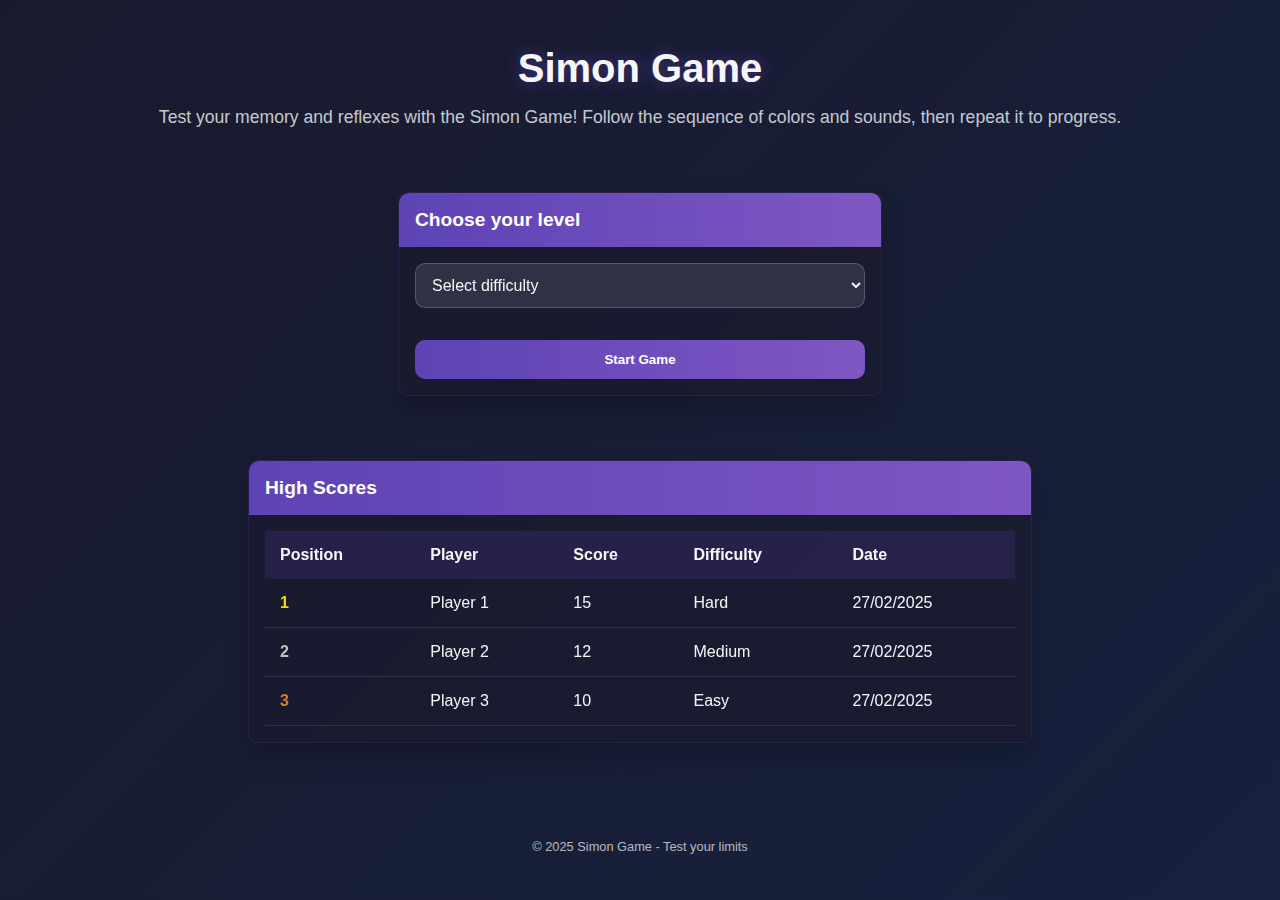
==== simon.html @ 30753379 "Add files via upload" ====
<!DOCTYPE html>
<html lang="en">
<head>
    <meta charset="UTF-8">
    <meta name="viewport" content="width=device-width, initial-scale=1.0">
    <title>Simon Game</title>
    <style>
        :root {
            --primary: #5d43b5;
            --secondary: #f39c12;
            --dark: #1a1a2e;
            --light: #f6f6f6;
            --simon-green: #00cc66;
            --simon-red: #ff3333;
            --simon-yellow: #ffcc00;
            --simon-blue: #3399ff;
            --spacing-xs: 0.5rem;
            --spacing-sm: 1rem;
            --spacing-md: 2rem;
            --radius: 10px;
        }

        * { margin: 0; padding: 0; box-sizing: border-box; }

        body {
            font-family: 'Arial', sans-serif;
            background: linear-gradient(135deg, var(--dark) 0%, #16213e 100%);
            color: var(--light);
            min-height: 100vh;
            display: flex;
            flex-direction: column;
        }

        .container {
            width: 90%;
            max-width: 1200px;
            margin: 0 auto;
            padding: var(--spacing-md) var(--spacing-xs);
            min-height: 100vh;
            display: flex;
            flex-direction: column;
            justify-content: center;
        }

        h1 {
            font-size: 2.5rem;
            text-align: center;
            margin-bottom: var(--spacing-sm);
            text-shadow: 0 0 15px rgba(93, 67, 181, 0.6);
            animation: glow 3s infinite;
        }

        @keyframes glow {
            0%, 100% { text-shadow: 0 0 10px rgba(93, 67, 181, 0.6); }
            50% { text-shadow: 0 0 20px rgba(93, 67, 181, 0.9); }
        }

        .lead {
            font-size: 1.1rem;
            text-align: center;
            margin-bottom: var(--spacing-md);
            color: rgba(246, 246, 246, 0.8);
            max-width: 90%;
            margin: 0 auto var(--spacing-md);
        }

        .card {
            background: rgba(26, 26, 46, 0.8);
            backdrop-filter: blur(10px);
            border-radius: var(--radius);
            box-shadow: 0 15px 25px rgba(0, 0, 0, 0.2);
            margin-bottom: var(--spacing-md);
            border: 1px solid rgba(93, 67, 181, 0.2);
            width: 100%;
        }

        .card-header {
            background: linear-gradient(90deg, var(--primary), #7e57c2);
            padding: var(--spacing-sm);
            border-radius: var(--radius) var(--radius) 0 0;
        }

        .card-header h2 {
            color: white;
            font-weight: 600;
            font-size: 1.2rem;
            margin: 0;
        }

        .card-body {
            padding: var(--spacing-sm);
        }

        .form-select {
            width: 100%;
            padding: 12px;
            border-radius: var(--radius);
            background-color: rgba(255, 255, 255, 0.1);
            border: 1px solid rgba(255, 255, 255, 0.2);
            color: var(--light);
            font-size: 1rem;
            margin-bottom: var(--spacing-md);
        }

        .btn-primary {
            background: linear-gradient(to right, var(--primary), #7e57c2);
            color: white;
            border: none;
            padding: 12px 24px;
            border-radius: var(--radius);
            font-weight: 600;
            cursor: pointer;
            width: 100%;
        }

        .table-responsive {
            overflow-x: auto;
        }

        .table {
            width: 100%;
            border-collapse: separate;
            border-spacing: 0;
            color: var(--light);
        }

        .table th {
            padding: 15px;
            text-align: left;
            font-weight: 600;
            background-color: rgba(93, 67, 181, 0.2);
        }

        .table td {
            padding: 15px;
            border-bottom: 1px solid rgba(255, 255, 255, 0.1);
        }

        .position-1 { color: gold; font-weight: bold; }
        .position-2 { color: silver; font-weight: bold; }
        .position-3 { color: #cd7f32; font-weight: bold; }

        /* Mobile optimization for score table */
        @media (max-width: 767px) {
            .table {
                font-size: 0.85rem;
            }
            
            .table th, .table td {
                padding: 10px 5px;
            }
            
            /* Prioritize which columns to show on small screens */
            .table th:nth-child(5), 
            .table td:nth-child(5) {
                display: none; /* Hide date column on very small screens */
            }
            
            /* Make position column smaller */
            .table th:first-child, 
            .table td:first-child {
                width: 15%;
                text-align: center;
            }
            
            /* Compact display for mobile */
            .card-body {
                padding: var(--spacing-xs);
            }
        }
        
        @media (max-width: 480px) {
            .table {
                font-size: 0.75rem;
            }
            
            .table th, .table td {
                padding: 8px 4px;
            }
            
            /* Further optimize on very small screens */
            .table th:nth-child(4), 
            .table td:nth-child(4) {
                display: none; /* Hide difficulty column on extra small screens */
            }
        }

        .row {
            display: flex;
            flex-wrap: wrap;
            justify-content: center;
            width: 100%;
            margin-bottom: var(--spacing-md);
        }

        /* Responsive layout with better grid system */
        .row > div {
            width: 100%;
            max-width: 100%;
            padding: 0 var(--spacing-xs);
        }

        @media (min-width: 768px) {
            .row > div.col-md-6 {
                width: 50%;
            }
            
            .row > div.col-md-8 {
                width: 66.66%;
            }
            
            .row > div.col-md-4 {
                width: 33.33%;
            }
            
            .container {
                padding: var(--spacing-md);
            }
        }

        @media (max-width: 768px) {
            h1 { 
                font-size: 1.8rem; 
            }
            
            .lead { 
                font-size: 1rem; 
            }
            
            .card-header h2 {
                font-size: 1.1rem;
            }
        }

        @media (max-width: 576px) {
            h1 { 
                font-size: 1.5rem; 
            }
            
            .lead { 
                font-size: 0.9rem; 
            }
            
            .container { 
                padding: var(--spacing-xs); 
                width: 95%;
            }
            
            .card {
                margin-bottom: var(--spacing-sm);
            }
        }

        .fade-in {
            animation: fadeIn 1s ease-out;
        }

        @keyframes fadeIn {
            from { opacity: 0; transform: translateY(20px); }
            to { opacity: 1; transform: translateY(0); }
        }
    </style>
</head>
<body>
    <div class="container">
        <div class="row fade-in">
            <div style="width: 100%; text-align: center;">
                <h1>Simon Game</h1>
                <p class="lead">Test your memory and reflexes with the Simon Game! Follow the sequence of colors and sounds, then repeat it to progress.</p>
            </div>
        </div>

        <div class="row fade-in">
            <div class="col-md-6" style="width: 100%; max-width: 500px; margin: 0 auto;">
                <div class="card">
                    <div class="card-header">
                        <h2>Choose your level</h2>
                    </div>
                    <div class="card-body">
                        <form id="difficulty-form">
                            <select class="form-select" name="difficulty" required>
                                <option value="" selected disabled>Select difficulty</option>
                                <option value="easy">Easy - Normal speed</option>
                                <option value="medium">Medium - Fast speed</option>
                                <option value="hard">Hard - Very fast speed</option>
                            </select>
                            <button type="submit" class="btn-primary">Start Game</button>
                        </form>
                    </div>
                </div>
            </div>
        </div>

        <div class="row fade-in">
            <div class="col-md-8" style="width: 100%; max-width: 800px; margin: 0 auto;">
                <div class="card">
                    <div class="card-header">
                        <h2>High Scores</h2>
                    </div>
                    <div class="card-body">
                        <div class="table-responsive">
                            <table class="table">
                                <thead>
                                    <tr>
                                        <th>Position</th>
                                        <th>Player</th>
                                        <th>Score</th>
                                        <th>Difficulty</th>
                                        <th>Date</th>
                                    </tr>
                                </thead>
                                <tbody>
                                    <tr>
                                        <td class="position-1">1</td>
                                        <td>Player 1</td>
                                        <td>15</td>
                                        <td>Hard</td>
                                        <td>27/02/2025</td>
                                    </tr>
                                    <tr>
                                        <td class="position-2">2</td>
                                        <td>Player 2</td>
                                        <td>12</td>
                                        <td>Medium</td>
                                        <td>27/02/2025</td>
                                    </tr>
                                    <tr>
                                        <td class="position-3">3</td>
                                        <td>Player 3</td>
                                        <td>10</td>
                                        <td>Easy</td>
                                        <td>27/02/2025</td>
                                    </tr>
                                </tbody>
                            </table>
                        </div>
                    </div>
                </div>
            </div>
        </div>

        <div style="margin-top: var(--spacing-md); text-align: center; opacity: 0.7; font-size: 0.8rem;">
            © 2025 Simon Game - Test your limits
        </div>
    </div>

    <script>
        document.addEventListener('DOMContentLoaded', function() {
            document.querySelectorAll('.fade-in').forEach((el, i) => {
                el.style.opacity = '0';
                setTimeout(() => {
                    el.style.opacity = '1';
                    el.style.transform = 'translateY(0)';
                }, 100 * (i + 1));
            });

            document.getElementById('difficulty-form').addEventListener('submit', function(e) {
                e.preventDefault();
                const difficulty = this.querySelector('select[name="difficulty"]').value;
                alert('Selected difficulty: ' + difficulty + '\nThe game will be implemented in a next step.');
            });
        });
    </script>
</body>
</html>
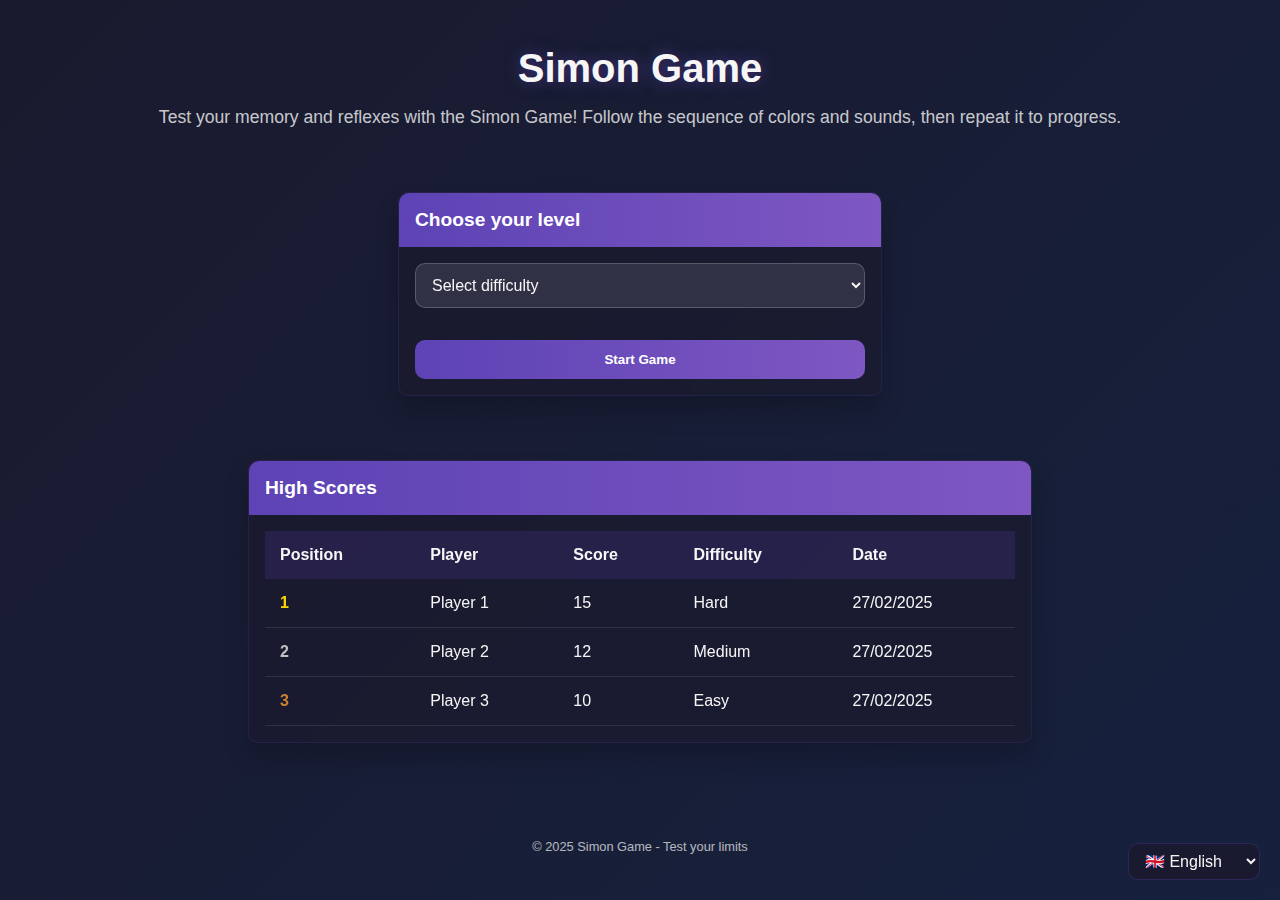
==== commit 28622fe0: "Add files via upload" ====
--- a/simon.html
+++ b/simon.html
@@ -259,6 +259,33 @@
         @keyframes fadeIn {
             from { opacity: 0; transform: translateY(20px); }
             to { opacity: 1; transform: translateY(0); }
+        }
+
+        .language-selector {
+            position: fixed;
+            bottom: 20px;
+            right: 20px;
+            z-index: 1000;
+        }
+
+        .language-selector select {
+            padding: 8px 12px;
+            border-radius: var(--radius);
+            background-color: rgba(26, 26, 46, 0.9);
+            border: 1px solid rgba(93, 67, 181, 0.3);
+            color: var(--light);
+            font-size: 1rem;
+            cursor: pointer;
+            backdrop-filter: blur(5px);
+        }
+
+        .language-selector select:hover {
+            border-color: var(--primary);
+        }
+
+        .language-selector select option {
+            background-color: rgba(26, 26, 46, 0.9);
+            padding: 8px;
         }
     </style>
 </head>
@@ -343,6 +370,14 @@
         <div style="margin-top: var(--spacing-md); text-align: center; opacity: 0.7; font-size: 0.8rem;">
             © 2025 Simon Game - Test your limits
         </div>
+
+        <div class="language-selector">
+            <select id="languageSelect" onchange="changeLanguage(this.value)">
+                <option value="fr">🇫🇷 Français</option>
+                <option value="en" selected>🇬🇧 English</option>
+                <option value="de">🇩🇪 Deutsch</option>
+            </select>
+        </div>
     </div>
 
     <script>
@@ -358,9 +393,78 @@
             document.getElementById('difficulty-form').addEventListener('submit', function(e) {
                 e.preventDefault();
                 const difficulty = this.querySelector('select[name="difficulty"]').value;
-                alert('Selected difficulty: ' + difficulty + '\nThe game will be implemented in a next step.');
+                this.submit();
             });
         });
+
+        function changeLanguage(lang) {
+                const translations = {
+                    'en': {
+                        'title': 'Simon Game',
+                        'subtitle': 'Test your memory and reflexes with the Simon Game! Follow the sequence of colors and sounds, then repeat it to progress.',
+                        'chooseLevelTitle': 'Choose your level',
+                        'selectDifficulty': 'Select difficulty',
+                        'easy': 'Easy - Normal speed',
+                        'medium': 'Medium - Fast speed',
+                        'hard': 'Hard - Very fast speed',
+                        'startGame': 'Start Game',
+                        'highScores': 'High Scores',
+                        'position': 'Position',
+                        'player': 'Player',
+                        'score': 'Score',
+                        'difficulty': 'Difficulty',
+                        'date': 'Date'
+                    },
+                    'fr': {
+                        'title': 'Jeu Simon',
+                        'subtitle': 'Testez votre mémoire et vos réflexes avec le jeu Simon ! Suivez la séquence de couleurs et de sons, puis répétez-la pour progresser.',
+                        'chooseLevelTitle': 'Choisissez votre niveau',
+                        'selectDifficulty': 'Sélectionnez la difficulté',
+                        'easy': 'Facile - Vitesse normale',
+                        'medium': 'Moyen - Vitesse rapide',
+                        'hard': 'Difficile - Vitesse très rapide',
+                        'startGame': 'Commencer le jeu',
+                        'highScores': 'Meilleurs scores',
+                        'position': 'Position',
+                        'player': 'Joueur',
+                        'score': 'Score',
+                        'difficulty': 'Difficulté',
+                        'date': 'Date'
+                    },
+                    'de': {
+                        'title': 'Simon Spiel',
+                        'subtitle': 'Testen Sie Ihr Gedächtnis und Ihre Reflexe mit dem Simon-Spiel! Folgen Sie der Sequenz von Farben und Tönen und wiederholen Sie diese, um voranzukommen.',
+                        'chooseLevelTitle': 'Wählen Sie Ihr Level',
+                        'selectDifficulty': 'Schwierigkeit auswählen',
+                        'easy': 'Einfach - Normale Geschwindigkeit',
+                        'medium': 'Mittel - Schnelle Geschwindigkeit',
+                        'hard': 'Schwer - Sehr schnelle Geschwindigkeit',
+                        'startGame': 'Spiel starten',
+                        'highScores': 'Bestenliste',
+                        'position': 'Position',
+                        'player': 'Spieler',
+                        'score': 'Punktzahl',
+                        'difficulty': 'Schwierigkeit',
+                        'date': 'Datum'
+                    }
+                };
+
+                const t = translations[lang];
+                document.querySelector('h1').textContent = t.title;
+                document.querySelector('.lead').textContent = t.subtitle;
+                document.querySelector('.card-header h2').textContent = t.chooseLevelTitle;
+                document.querySelector('select[name="difficulty"] option[disabled]').textContent = t.selectDifficulty;
+                document.querySelector('select[name="difficulty"] option[value="easy"]').textContent = t.easy;
+                document.querySelector('select[name="difficulty"] option[value="medium"]').textContent = t.medium;
+                document.querySelector('select[name="difficulty"] option[value="hard"]').textContent = t.hard;
+                document.querySelector('.btn-primary').textContent = t.startGame;
+                document.querySelectorAll('.card-header h2')[1].textContent = t.highScores;
+                document.querySelectorAll('th')[0].textContent = t.position;
+                document.querySelectorAll('th')[1].textContent = t.player;
+                document.querySelectorAll('th')[2].textContent = t.score;
+                document.querySelectorAll('th')[3].textContent = t.difficulty;
+                document.querySelectorAll('th')[4].textContent = t.date;
+            }
     </script>
 </body>
 </html>
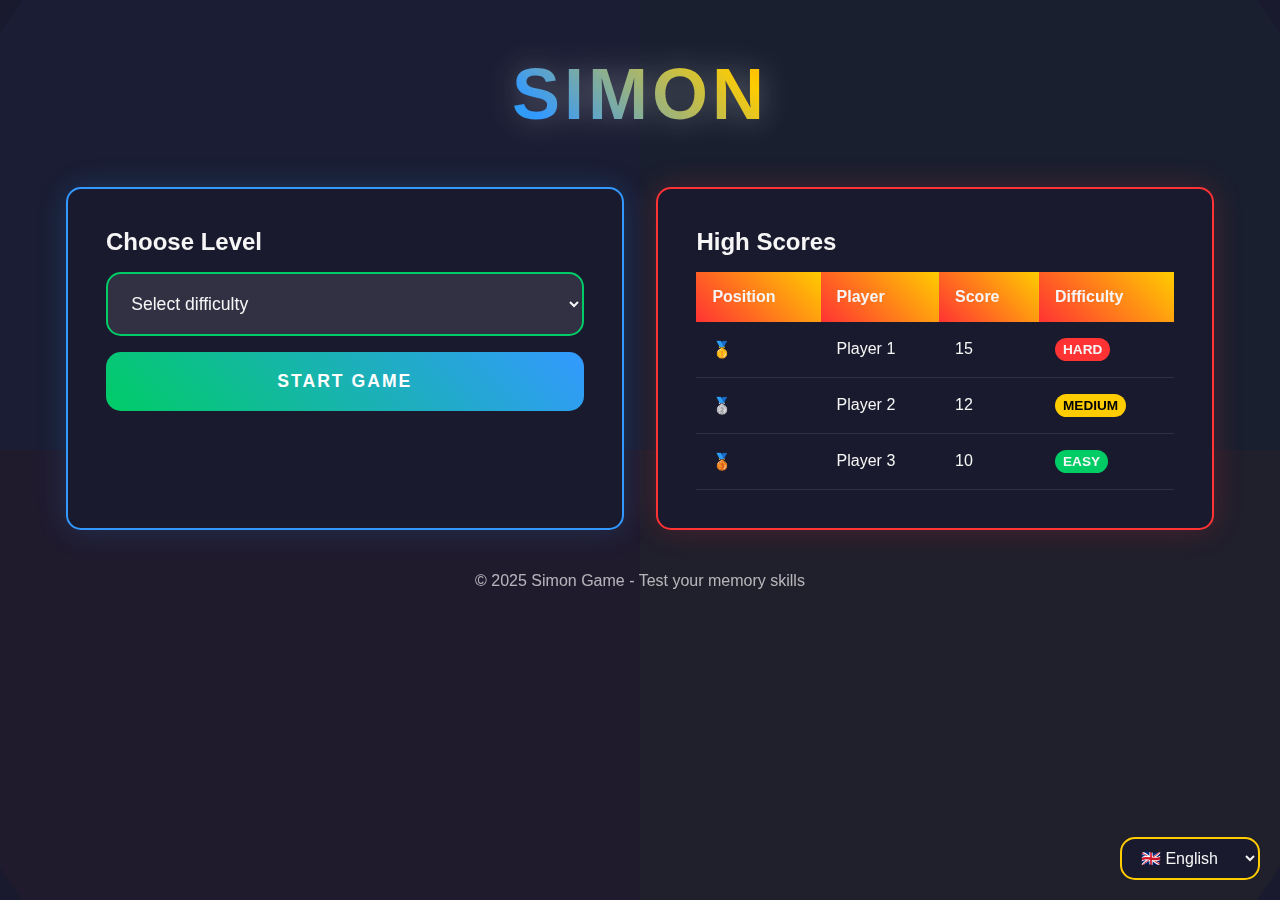
==== commit 5e86295b: "Add files via upload" ====
--- a/simon.html
+++ b/simon.html
@@ -1,375 +1,330 @@
-
 <!DOCTYPE html>
 <html lang="en">
 <head>
     <meta charset="UTF-8">
-    <meta name="viewport" content="width=device-width, initial-scale=1.0">
+    <meta name="viewport" content="width=device-width, initial-scale=1.0, maximum-scale=1.0, user-scalable=no">
     <title>Simon Game</title>
     <style>
         :root {
-            --primary: #5d43b5;
-            --secondary: #f39c12;
-            --dark: #1a1a2e;
-            --light: #f6f6f6;
             --simon-green: #00cc66;
             --simon-red: #ff3333;
             --simon-yellow: #ffcc00;
             --simon-blue: #3399ff;
-            --spacing-xs: 0.5rem;
-            --spacing-sm: 1rem;
-            --spacing-md: 2rem;
-            --radius: 10px;
-        }
-
-        * { margin: 0; padding: 0; box-sizing: border-box; }
+            --dark: #1a1a2e;
+            --light: #f6f6f6;
+            --spacing-md: clamp(1rem, 2vw, 2rem);
+            --radius: 15px;
+        }
+
+        * {
+            margin: 0;
+            padding: 0;
+            box-sizing: border-box;
+            -webkit-tap-highlight-color: transparent;
+        }
 
         body {
-            font-family: 'Arial', sans-serif;
-            background: linear-gradient(135deg, var(--dark) 0%, #16213e 100%);
+            font-family: -apple-system, BlinkMacSystemFont, 'Segoe UI', Roboto, Oxygen, Ubuntu, sans-serif;
+            min-height: 100vh;
+            min-height: -webkit-fill-available;
+            background-color: var(--dark);
             color: var(--light);
+            overflow-x: hidden;
+            position: relative;
+        }
+
+        /* Fix for iOS height issue */
+        html {
+            height: -webkit-fill-available;
+        }
+
+        body::before {
+            content: '';
+            position: fixed;
+            top: 50%;
+            left: 50%;
+            transform: translate(-50%, -50%);
+            width: min(200vw, 200vh);
+            height: min(200vw, 200vh);
+            background-image: url("data:image/svg+xml,%3Csvg viewBox='0 0 1000 1000' xmlns='http://www.w3.org/2000/svg'%3E%3Cg transform='translate(500, 500)'%3E%3Ccircle cx='0' cy='0' r='480' fill='none' stroke='rgba(255,255,255,0.05)' stroke-width='5'/%3E%3Cg transform='rotate(45)'%3E%3Cpath d='M-300,-300 A424.264,424.264 0 0,1 300,-300 L0,0 Z' fill='%2300cc66' opacity='0.1'/%3E%3Cpath d='M300,-300 A424.264,424.264 0 0,1 300,300 L0,0 Z' fill='%23ffcc00' opacity='0.1'/%3E%3Cpath d='M300,300 A424.264,424.264 0 0,1 -300,300 L0,0 Z' fill='%23ff3333' opacity='0.1'/%3E%3Cpath d='M-300,300 A424.264,424.264 0 0,1 -300,-300 L0,0 Z' fill='%233399ff' opacity='0.1'/%3E%3C/g%3E%3C/g%3E%3C/svg%3E");
+            background-size: contain;
+            background-repeat: no-repeat;
+            background-position: center;
+            opacity: 0.3;
+            z-index: 0;
+            pointer-events: none;
+        }
+
+        .container {
+            width: min(95%, 1200px);
+            margin: 0 auto;
+            padding: var(--spacing-md);
             min-height: 100vh;
+            min-height: -webkit-fill-available;
             display: flex;
             flex-direction: column;
-        }
-
-        .container {
-            width: 90%;
-            max-width: 1200px;
-            margin: 0 auto;
-            padding: var(--spacing-md) var(--spacing-xs);
-            min-height: 100vh;
+            gap: var(--spacing-md);
+            position: relative;
+            z-index: 1;
+        }
+
+        .game-header {
+            text-align: center;
+            padding: clamp(1rem, 3vh, 3rem) 0;
+        }
+
+        .game-title {
+            font-size: clamp(2.5rem, 8vw, 4.5rem);
+            text-transform: uppercase;
+            letter-spacing: 4px;
+            background: linear-gradient(45deg, 
+                var(--simon-green) 20%, 
+                var(--simon-blue) 40%, 
+                var(--simon-yellow) 60%, 
+                var(--simon-red) 80%);
+            -webkit-background-clip: text;
+            background-clip: text;
+            -webkit-text-fill-color: transparent;
+            filter: drop-shadow(0 0 15px rgba(255,255,255,0.3));
+        }
+
+        .game-panel {
+            display: grid;
+            grid-template-columns: repeat(auto-fit, minmax(min(100%, 300px), 1fr));
+            gap: clamp(1rem, 3vw, 2rem);
+            flex: 1;
+        }
+
+        .panel {
+            background: rgba(26, 26, 46, 0.95);
+            backdrop-filter: blur(10px);
+            -webkit-backdrop-filter: blur(10px);
+            border-radius: var(--radius);
+            padding: clamp(1rem, 3vw, 2.5rem);
             display: flex;
             flex-direction: column;
-            justify-content: center;
-        }
-
-        h1 {
-            font-size: 2.5rem;
-            text-align: center;
-            margin-bottom: var(--spacing-sm);
-            text-shadow: 0 0 15px rgba(93, 67, 181, 0.6);
-            animation: glow 3s infinite;
-        }
-
-        @keyframes glow {
-            0%, 100% { text-shadow: 0 0 10px rgba(93, 67, 181, 0.6); }
-            50% { text-shadow: 0 0 20px rgba(93, 67, 181, 0.9); }
-        }
-
-        .lead {
-            font-size: 1.1rem;
-            text-align: center;
-            margin-bottom: var(--spacing-md);
-            color: rgba(246, 246, 246, 0.8);
-            max-width: 90%;
-            margin: 0 auto var(--spacing-md);
-        }
-
-        .card {
-            background: rgba(26, 26, 46, 0.8);
-            backdrop-filter: blur(10px);
-            border-radius: var(--radius);
-            box-shadow: 0 15px 25px rgba(0, 0, 0, 0.2);
-            margin-bottom: var(--spacing-md);
-            border: 1px solid rgba(93, 67, 181, 0.2);
-            width: 100%;
-        }
-
-        .card-header {
-            background: linear-gradient(90deg, var(--primary), #7e57c2);
-            padding: var(--spacing-sm);
-            border-radius: var(--radius) var(--radius) 0 0;
-        }
-
-        .card-header h2 {
-            color: white;
-            font-weight: 600;
-            font-size: 1.2rem;
-            margin: 0;
-        }
-
-        .card-body {
-            padding: var(--spacing-sm);
+            gap: 1rem;
+        }
+
+        .control-panel {
+            border: 2px solid var(--simon-blue);
+            box-shadow: 0 0 30px rgba(51, 153, 255, 0.2);
+        }
+
+        .highscores-panel {
+            border: 2px solid var(--simon-red);
+            box-shadow: 0 0 30px rgba(255, 51, 51, 0.2);
+        }
+
+        .difficulty-form {
+            display: flex;
+            flex-direction: column;
+            gap: 1rem;
         }
 
         .form-select {
             width: 100%;
-            padding: 12px;
+            padding: clamp(0.8rem, 2vw, 1.2rem);
             border-radius: var(--radius);
-            background-color: rgba(255, 255, 255, 0.1);
-            border: 1px solid rgba(255, 255, 255, 0.2);
+            background: rgba(255, 255, 255, 0.1);
+            border: 2px solid var(--simon-green);
             color: var(--light);
-            font-size: 1rem;
-            margin-bottom: var(--spacing-md);
+            font-size: clamp(0.9rem, 2vw, 1.1rem);
+            cursor: pointer;
+        }
+
+        .form-select option {
+            background: var(--dark);
+            color: var(--light);
+            padding: 0.5rem;
         }
 
         .btn-primary {
-            background: linear-gradient(to right, var(--primary), #7e57c2);
+            width: 100%;
+            padding: clamp(0.8rem, 2vw, 1.2rem);
+            border-radius: var(--radius);
+            background: linear-gradient(45deg, var(--simon-green), var(--simon-blue));
+            border: none;
             color: white;
-            border: none;
-            padding: 12px 24px;
-            border-radius: var(--radius);
-            font-weight: 600;
+            font-weight: bold;
+            text-transform: uppercase;
+            letter-spacing: 2px;
+            font-size: clamp(0.9rem, 2vw, 1.1rem);
             cursor: pointer;
+            transition: transform 0.3s ease;
+        }
+
+        .score-table {
             width: 100%;
-        }
-
-        .table-responsive {
-            overflow-x: auto;
-        }
-
-        .table {
-            width: 100%;
-            border-collapse: separate;
-            border-spacing: 0;
-            color: var(--light);
-        }
-
-        .table th {
-            padding: 15px;
+            border-collapse: collapse;
+            font-size: clamp(0.8rem, 2vw, 1rem);
+        }
+
+        .score-table th,
+        .score-table td {
+            padding: clamp(0.5rem, 1.5vw, 1rem);
             text-align: left;
-            font-weight: 600;
-            background-color: rgba(93, 67, 181, 0.2);
-        }
-
-        .table td {
-            padding: 15px;
+        }
+
+        .score-table th {
+            background: linear-gradient(45deg, var(--simon-red), var(--simon-yellow));
+            white-space: nowrap;
+        }
+
+        .score-table td {
             border-bottom: 1px solid rgba(255, 255, 255, 0.1);
         }
 
-        .position-1 { color: gold; font-weight: bold; }
-        .position-2 { color: silver; font-weight: bold; }
-        .position-3 { color: #cd7f32; font-weight: bold; }
-
-        /* Mobile optimization for score table */
-        @media (max-width: 767px) {
-            .table {
-                font-size: 0.85rem;
-            }
-            
-            .table th, .table td {
-                padding: 10px 5px;
-            }
-            
-            /* Prioritize which columns to show on small screens */
-            .table th:nth-child(5), 
-            .table td:nth-child(5) {
-                display: none; /* Hide date column on very small screens */
-            }
-            
-            /* Make position column smaller */
-            .table th:first-child, 
-            .table td:first-child {
-                width: 15%;
-                text-align: center;
-            }
-            
-            /* Compact display for mobile */
-            .card-body {
-                padding: var(--spacing-xs);
-            }
-        }
-        
-        @media (max-width: 480px) {
-            .table {
-                font-size: 0.75rem;
-            }
-            
-            .table th, .table td {
-                padding: 8px 4px;
-            }
-            
-            /* Further optimize on very small screens */
-            .table th:nth-child(4), 
-            .table td:nth-child(4) {
-                display: none; /* Hide difficulty column on extra small screens */
-            }
-        }
-
-        .row {
-            display: flex;
-            flex-wrap: wrap;
-            justify-content: center;
-            width: 100%;
-            margin-bottom: var(--spacing-md);
-        }
-
-        /* Responsive layout with better grid system */
-        .row > div {
-            width: 100%;
-            max-width: 100%;
-            padding: 0 var(--spacing-xs);
-        }
-
-        @media (min-width: 768px) {
-            .row > div.col-md-6 {
-                width: 50%;
-            }
-            
-            .row > div.col-md-8 {
-                width: 66.66%;
-            }
-            
-            .row > div.col-md-4 {
-                width: 33.33%;
-            }
-            
-            .container {
-                padding: var(--spacing-md);
-            }
-        }
-
-        @media (max-width: 768px) {
-            h1 { 
-                font-size: 1.8rem; 
-            }
-            
-            .lead { 
-                font-size: 1rem; 
-            }
-            
-            .card-header h2 {
-                font-size: 1.1rem;
-            }
-        }
-
-        @media (max-width: 576px) {
-            h1 { 
-                font-size: 1.5rem; 
-            }
-            
-            .lead { 
-                font-size: 0.9rem; 
-            }
-            
-            .container { 
-                padding: var(--spacing-xs); 
-                width: 95%;
-            }
-            
-            .card {
-                margin-bottom: var(--spacing-sm);
-            }
-        }
-
-        .fade-in {
-            animation: fadeIn 1s ease-out;
-        }
-
-        @keyframes fadeIn {
-            from { opacity: 0; transform: translateY(20px); }
-            to { opacity: 1; transform: translateY(0); }
-        }
+        .difficulty-badge {
+            padding: 0.3em 0.6em;
+            border-radius: 1em;
+            font-size: 0.85em;
+            font-weight: bold;
+            display: inline-block;
+            text-transform: uppercase;
+        }
+
+        .easy-badge { background: var(--simon-green); }
+        .medium-badge { background: var(--simon-yellow); color: #000; }
+        .hard-badge { background: var(--simon-red); }
 
         .language-selector {
             position: fixed;
-            bottom: 20px;
-            right: 20px;
+            bottom: clamp(10px, 2vw, 20px);
+            right: clamp(10px, 2vw, 20px);
             z-index: 1000;
         }
 
         .language-selector select {
-            padding: 8px 12px;
+            padding: clamp(6px, 1.5vw, 10px) clamp(8px, 2vw, 15px);
             border-radius: var(--radius);
-            background-color: rgba(26, 26, 46, 0.9);
-            border: 1px solid rgba(93, 67, 181, 0.3);
+            background: rgba(26, 26, 46, 0.95);
+            border: 2px solid var(--simon-yellow);
             color: var(--light);
-            font-size: 1rem;
+            font-size: clamp(0.8rem, 2vw, 1rem);
             cursor: pointer;
             backdrop-filter: blur(5px);
-        }
-
-        .language-selector select:hover {
-            border-color: var(--primary);
-        }
-
-        .language-selector select option {
-            background-color: rgba(26, 26, 46, 0.9);
-            padding: 8px;
+            -webkit-backdrop-filter: blur(5px);
+        }
+
+        footer {
+            text-align: center;
+            font-size: clamp(0.8rem, 2vw, 1rem);
+            opacity: 0.7;
+            padding: 1rem 0;
+        }
+
+        @media (max-width: 480px) {
+            .score-table {
+                display: block;
+                overflow-x: auto;
+                -webkit-overflow-scrolling: touch;
+            }
+
+            .score-table thead {
+                position: sticky;
+                top: 0;
+                z-index: 1;
+            }
+
+            .panel {
+                max-height: 80vh;
+                overflow-y: auto;
+            }
+
+            .container {
+                padding: 0.5rem;
+            }
+        }
+
+        @media (hover: hover) {
+            .btn-primary:hover {
+                transform: translateY(-2px);
+                box-shadow: 0 5px 15px rgba(0, 204, 102, 0.4);
+            }
+
+            .form-select:hover {
+                border-color: var(--simon-yellow);
+                box-shadow: 0 0 15px rgba(255, 204, 0, 0.3);
+            }
+
+            .language-selector select:hover {
+                border-color: var(--simon-blue);
+                box-shadow: 0 0 15px rgba(51, 153, 255, 0.3);
+            }
+        }
+
+        @media (orientation: landscape) and (max-height: 500px) {
+            .container {
+                min-height: auto;
+            }
+
+            .game-panel {
+                grid-template-columns: repeat(2, 1fr);
+            }
         }
     </style>
 </head>
 <body>
     <div class="container">
-        <div class="row fade-in">
-            <div style="width: 100%; text-align: center;">
-                <h1>Simon Game</h1>
-                <p class="lead">Test your memory and reflexes with the Simon Game! Follow the sequence of colors and sounds, then repeat it to progress.</p>
+        <header class="game-header">
+            <h1 class="game-title" data-translate="title">Simon</h1>
+        </header>
+
+        <main class="game-panel">
+            <div class="control-panel panel">
+                <h2 data-translate="choose_level">Choose Level</h2>
+                <form id="difficulty-form" class="difficulty-form">
+                    <select class="form-select" name="difficulty" required>
+                        <option value="" selected disabled data-translate="select_difficulty">Select difficulty</option>
+                        <option value="easy" data-translate="easy">Easy - Normal speed</option>
+                        <option value="medium" data-translate="medium">Medium - Fast speed</option>
+                        <option value="hard" data-translate="hard">Hard - Very fast speed</option>
+                    </select>
+                    <button type="submit" class="btn-primary" data-translate="start_game">Start Game</button>
+                </form>
             </div>
-        </div>
-
-        <div class="row fade-in">
-            <div class="col-md-6" style="width: 100%; max-width: 500px; margin: 0 auto;">
-                <div class="card">
-                    <div class="card-header">
-                        <h2>Choose your level</h2>
-                    </div>
-                    <div class="card-body">
-                        <form id="difficulty-form">
-                            <select class="form-select" name="difficulty" required>
-                                <option value="" selected disabled>Select difficulty</option>
-                                <option value="easy">Easy - Normal speed</option>
-                                <option value="medium">Medium - Fast speed</option>
-                                <option value="hard">Hard - Very fast speed</option>
-                            </select>
-                            <button type="submit" class="btn-primary">Start Game</button>
-                        </form>
-                    </div>
+
+            <div class="highscores-panel panel">
+                <h2 data-translate="high_scores">High Scores</h2>
+                <div style="overflow-x: auto;">
+                    <table class="score-table">
+                        <thead>
+                            <tr>
+                                <th data-translate="position">Position</th>
+                                <th data-translate="player">Player</th>
+                                <th data-translate="score">Score</th>
+                                <th data-translate="difficulty">Difficulty</th>
+                            </tr>
+                        </thead>
+                        <tbody>
+                            <tr>
+                                <td>🥇</td>
+                                <td>Player 1</td>
+                                <td>15</td>
+                                <td><span class="difficulty-badge hard-badge" data-translate="hard_badge">Hard</span></td>
+                            </tr>
+                            <tr>
+                                <td>🥈</td>
+                                <td>Player 2</td>
+                                <td>12</td>
+                                <td><span class="difficulty-badge medium-badge" data-translate="medium_badge">Medium</span></td>
+                            </tr>
+                            <tr>
+                                <td>🥉</td>
+                                <td>Player 3</td>
+                                <td>10</td>
+                                <td><span class="difficulty-badge easy-badge" data-translate="easy_badge">Easy</span></td>
+                            </tr>
+                        </tbody>
+                    </table>
                 </div>
             </div>
-        </div>
-
-        <div class="row fade-in">
-            <div class="col-md-8" style="width: 100%; max-width: 800px; margin: 0 auto;">
-                <div class="card">
-                    <div class="card-header">
-                        <h2>High Scores</h2>
-                    </div>
-                    <div class="card-body">
-                        <div class="table-responsive">
-                            <table class="table">
-                                <thead>
-                                    <tr>
-                                        <th>Position</th>
-                                        <th>Player</th>
-                                        <th>Score</th>
-                                        <th>Difficulty</th>
-                                        <th>Date</th>
-                                    </tr>
-                                </thead>
-                                <tbody>
-                                    <tr>
-                                        <td class="position-1">1</td>
-                                        <td>Player 1</td>
-                                        <td>15</td>
-                                        <td>Hard</td>
-                                        <td>27/02/2025</td>
-                                    </tr>
-                                    <tr>
-                                        <td class="position-2">2</td>
-                                        <td>Player 2</td>
-                                        <td>12</td>
-                                        <td>Medium</td>
-                                        <td>27/02/2025</td>
-                                    </tr>
-                                    <tr>
-                                        <td class="position-3">3</td>
-                                        <td>Player 3</td>
-                                        <td>10</td>
-                                        <td>Easy</td>
-                                        <td>27/02/2025</td>
-                                    </tr>
-                                </tbody>
-                            </table>
-                        </div>
-                    </div>
-                </div>
-            </div>
-        </div>
-
-        <div style="margin-top: var(--spacing-md); text-align: center; opacity: 0.7; font-size: 0.8rem;">
-            © 2025 Simon Game - Test your limits
-        </div>
+        </main>
+
+        <footer>
+            <span data-translate="footer">© 2025 Simon Game - Test your memory skills</span>
+        </footer>
 
         <div class="language-selector">
             <select id="languageSelect" onchange="changeLanguage(this.value)">
@@ -381,90 +336,90 @@
     </div>
 
     <script>
+        const translations = {
+            en: {
+                title: "Simon",
+                choose_level: "Choose Level",
+                select_difficulty: "Select difficulty",
+                easy: "Easy - Normal speed",
+                medium: "Medium - Fast speed",
+                hard: "Hard - Very fast speed",
+                start_game: "Start Game",
+                high_scores: "High Scores",
+                position: "Position",
+                player: "Player",
+                score: "Score",
+                difficulty: "Difficulty",
+                hard_badge: "Hard",
+                medium_badge: "Medium",
+                easy_badge: "Easy",
+                footer: "© 2025 Simon Game - Test your memory skills"
+            },
+            fr: {
+                title: "Simon",
+                choose_level: "Choisir le niveau",
+                select_difficulty: "Sélectionner la difficulté",
+                easy: "Facile - Vitesse normale",
+                medium: "Moyen - Vitesse rapide",
+                hard: "Difficile - Vitesse très rapide",
+                start_game: "Commencer le jeu",
+                high_scores: "Meilleurs scores",
+                position: "Position",
+                player: "Joueur",
+                score: "Score",
+                difficulty: "Difficulté",
+                hard_badge: "Difficile",
+                medium_badge: "Moyen",
+                easy_badge: "Facile",
+                footer: "© 2025 Jeu Simon - Testez votre mémoire"
+            },
+            de: {
+                title: "Simon",
+                choose_level: "Level wählen",
+                select_difficulty: "Schwierigkeit wählen",
+                easy: "Einfach - Normale Geschwindigkeit",
+                medium: "Mittel - Schnelle Geschwindigkeit",
+                hard: "Schwer - Sehr schnelle Geschwindigkeit",
+                start_game: "Spiel starten",
+                high_scores: "Bestenliste",
+                position: "Position",
+                player: "Spieler",
+                score: "Punktzahl",
+                difficulty: "Schwierigkeit",
+                hard_badge: "Schwer",
+                medium_badge: "Mittel",
+                easy_badge: "Einfach",
+                footer: "© 2025 Simon Spiel - Testen Sie Ihr Gedächtnis"
+            }
+        };
+
+        function changeLanguage(lang) {
+            document.documentElement.lang = lang;
+            const elements = document.querySelectorAll('[data-translate]');
+            elements.forEach(element => {
+                const key = element.getAttribute('data-translate');
+                if (translations[lang] && translations[lang][key]) {
+                    if (element.tagName === 'INPUT' || element.tagName === 'TEXTAREA') {
+                        element.placeholder = translations[lang][key];
+                    } else {
+                        element.textContent = translations[lang][key];
+                    }
+                }
+            });
+        }
+
         document.addEventListener('DOMContentLoaded', function() {
-            document.querySelectorAll('.fade-in').forEach((el, i) => {
-                el.style.opacity = '0';
-                setTimeout(() => {
-                    el.style.opacity = '1';
-                    el.style.transform = 'translateY(0)';
-                }, 100 * (i + 1));
-            });
-
             document.getElementById('difficulty-form').addEventListener('submit', function(e) {
                 e.preventDefault();
                 const difficulty = this.querySelector('select[name="difficulty"]').value;
-                this.submit();
+                console.log(`Starting game with ${difficulty} difficulty`);
             });
+
+            const userLang = navigator.language || navigator.userLanguage;
+            const defaultLang = userLang.startsWith('fr') ? 'fr' : userLang.startsWith('de') ? 'de' : 'en';
+            document.getElementById('languageSelect').value = defaultLang;
+            changeLanguage(defaultLang);
         });
-
-        function changeLanguage(lang) {
-                const translations = {
-                    'en': {
-                        'title': 'Simon Game',
-                        'subtitle': 'Test your memory and reflexes with the Simon Game! Follow the sequence of colors and sounds, then repeat it to progress.',
-                        'chooseLevelTitle': 'Choose your level',
-                        'selectDifficulty': 'Select difficulty',
-                        'easy': 'Easy - Normal speed',
-                        'medium': 'Medium - Fast speed',
-                        'hard': 'Hard - Very fast speed',
-                        'startGame': 'Start Game',
-                        'highScores': 'High Scores',
-                        'position': 'Position',
-                        'player': 'Player',
-                        'score': 'Score',
-                        'difficulty': 'Difficulty',
-                        'date': 'Date'
-                    },
-                    'fr': {
-                        'title': 'Jeu Simon',
-                        'subtitle': 'Testez votre mémoire et vos réflexes avec le jeu Simon ! Suivez la séquence de couleurs et de sons, puis répétez-la pour progresser.',
-                        'chooseLevelTitle': 'Choisissez votre niveau',
-                        'selectDifficulty': 'Sélectionnez la difficulté',
-                        'easy': 'Facile - Vitesse normale',
-                        'medium': 'Moyen - Vitesse rapide',
-                        'hard': 'Difficile - Vitesse très rapide',
-                        'startGame': 'Commencer le jeu',
-                        'highScores': 'Meilleurs scores',
-                        'position': 'Position',
-                        'player': 'Joueur',
-                        'score': 'Score',
-                        'difficulty': 'Difficulté',
-                        'date': 'Date'
-                    },
-                    'de': {
-                        'title': 'Simon Spiel',
-                        'subtitle': 'Testen Sie Ihr Gedächtnis und Ihre Reflexe mit dem Simon-Spiel! Folgen Sie der Sequenz von Farben und Tönen und wiederholen Sie diese, um voranzukommen.',
-                        'chooseLevelTitle': 'Wählen Sie Ihr Level',
-                        'selectDifficulty': 'Schwierigkeit auswählen',
-                        'easy': 'Einfach - Normale Geschwindigkeit',
-                        'medium': 'Mittel - Schnelle Geschwindigkeit',
-                        'hard': 'Schwer - Sehr schnelle Geschwindigkeit',
-                        'startGame': 'Spiel starten',
-                        'highScores': 'Bestenliste',
-                        'position': 'Position',
-                        'player': 'Spieler',
-                        'score': 'Punktzahl',
-                        'difficulty': 'Schwierigkeit',
-                        'date': 'Datum'
-                    }
-                };
-
-                const t = translations[lang];
-                document.querySelector('h1').textContent = t.title;
-                document.querySelector('.lead').textContent = t.subtitle;
-                document.querySelector('.card-header h2').textContent = t.chooseLevelTitle;
-                document.querySelector('select[name="difficulty"] option[disabled]').textContent = t.selectDifficulty;
-                document.querySelector('select[name="difficulty"] option[value="easy"]').textContent = t.easy;
-                document.querySelector('select[name="difficulty"] option[value="medium"]').textContent = t.medium;
-                document.querySelector('select[name="difficulty"] option[value="hard"]').textContent = t.hard;
-                document.querySelector('.btn-primary').textContent = t.startGame;
-                document.querySelectorAll('.card-header h2')[1].textContent = t.highScores;
-                document.querySelectorAll('th')[0].textContent = t.position;
-                document.querySelectorAll('th')[1].textContent = t.player;
-                document.querySelectorAll('th')[2].textContent = t.score;
-                document.querySelectorAll('th')[3].textContent = t.difficulty;
-                document.querySelectorAll('th')[4].textContent = t.date;
-            }
     </script>
 </body>
-</html>
+</html>